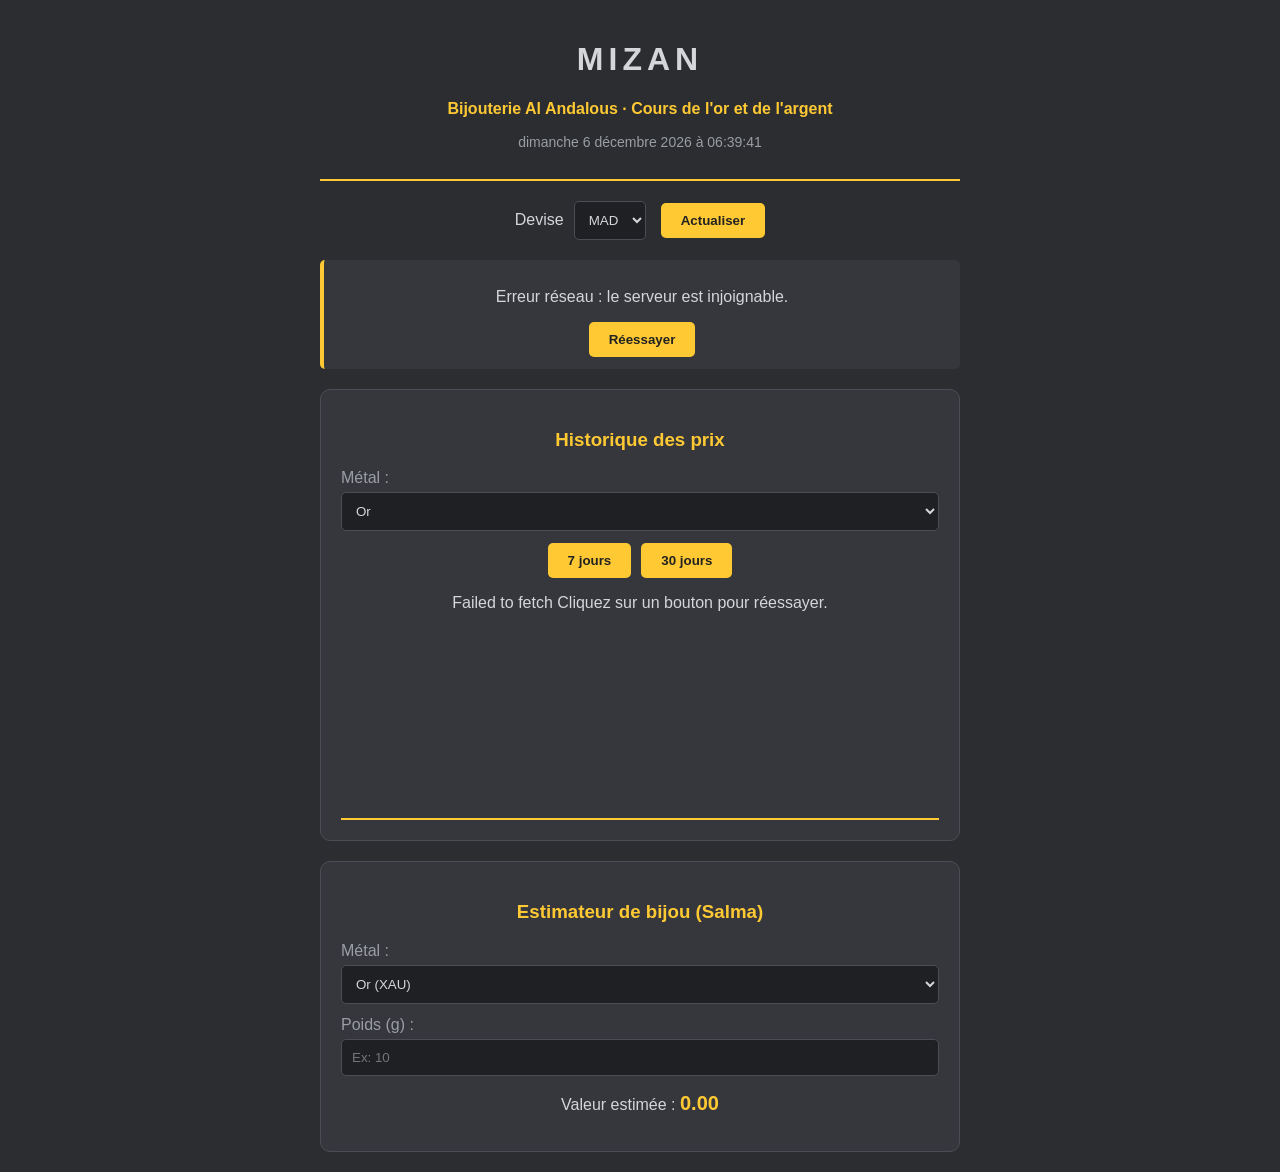
==== index.html @ be7bfcbc "chore:structure initiale Mizan 2 depuis Mizan 1" ====
<!DOCTYPE html>
<html lang="fr">
<head>
    <meta charset="UTF-8">
    <meta name="viewport" content="width=device-width, initial-scale=1.0">
    <title>Mizan — Bijouterie Al Andalous</title>
    <link rel="stylesheet" href="css/style.css">
</head>
<body>
    <div class="container">
        <header class="site-header">
            <h1>Mizan</h1>
            <p class="subtitle">Bijouterie Al Andalous · Cours de l'or et de l'argent</p>
            <p id="datetime-container">Chargement de la date...</p>
        </header>
        <div class="controls">
            <div class="currency-group">
                <label for="currency">Devise</label>
                <select id="currency">
                    <option value="MAD">MAD</option>
                    <option value="USD">USD</option>
                    <option value="EUR">EUR</option>
                </select>
            </div>
            <button id="refresh-btn">Actualiser</button>
        </div>
        <div id="status" hidden>
            <p id="status-message"></p>
            <button id="retry-btn" hidden>Réessayer</button>
        </div>
         <!-- Date de dernière mise à jour donnée par l'API -->
            <p id="last-update"></p>
        <div id="prices-container">
            <p>Chargement des cours...</p>
        </div>
                <!-- Historique des prix -->
        <div class="card" id="history-section">
            <h3>Historique des prix</h3>
            <div class="form-group">
                <label for="history-metal">Métal : </label>
                <select id="history-metal">
                    <option value="xau">Or</option>
                    <option value="silver">Argent</option>
                </select>
            </div>
            <div class="history-buttons">
                <button id="history-7">7 jours</button>
                <button id="history-30">30 jours</button>
            </div>
            <!-- Message : chargement ou erreur -->
            <p id="history-message"></p>
            <!-- Le graphique (les barres) et les dates dessous -->
            <div id="history-chart"></div>
            <div id="history-labels"></div>
        </div>
        <div class="card">
            <h3>Estimateur de bijou (Salma)</h3>
            <div class="form-group">
                <label for="metal-type">Métal : </label>
                <select id="metal-type">
                    <option value="gold">Or (XAU)</option>
                    <option value="silver">Argent (Silver)</option>
                </select>
            </div>
            <div class="form-group">
                <label for="weight">Poids (g) : </label>
                <input type="number" id="weight" placeholder="Ex: 10" min="0" step="0.01">
            </div>
            <p>Valeur estimée : <span id="estimate">0.00</span></p>
            <p id="estimator-error" class="error"></p>
        </div>
    </div> 
    <script type="module" src="js/main.js"></script>
</body>
</html>
---- css/style.css ----
/* ===== La page ===== */
body {
    font-family: Arial, sans-serif;
    background-color: #2b2d31;   /* gris foncé */
    color: #d4d6da;              /* argent */
    margin: 0;
    padding: 20px;
}

/* La boîte au centre du site */
.container {
    max-width: 640px;
    margin: 0 auto;
}
#last-update {
    text-align: center;
    color: #c4c7cc;
    font-size: 14px;
    margin-bottom: 15px;
}
/* ===== Le haut de la page ===== */
.site-header {
    text-align: center;
    border-bottom: 2px solid #ffc933;   /* ligne jaune */
    margin-bottom: 20px;
    padding-bottom: 15px;
}

h1 {
    color: #d4d6da;
    letter-spacing: 5px;
    text-transform: uppercase;
}

.subtitle {
    color: #ffc933;              /* jaune */
    font-weight: bold;
}

#datetime-container {
    color: #9a9da4;              /* gris clair */
    font-size: 14px;
}

/* ===== Devise et bouton ===== */
.controls {
    display: flex;
    justify-content: center;
    align-items: center;
    gap: 15px;
    margin-bottom: 20px;
}

.currency-group {
    display: flex;
    align-items: center;
    gap: 10px;
}

/* ===== Listes, champs et boutons ===== */
select, input {
    background-color: #1f2023;
    color: #d4d6da;
    border: 1px solid #4a4d54;
    border-radius: 5px;
    padding: 10px;
}

button {
    background-color: #ffc933;   /* jaune */
    color: #222222;
    border: none;
    border-radius: 5px;
    padding: 10px 20px;
    font-weight: bold;
    cursor: pointer;
}

button:hover {
    background-color: #e0ac12;   /* jaune plus foncé */
}

button:disabled {
    opacity: 0.5;
    cursor: not-allowed;
}

/* ===== Message de chargement ou d'erreur ===== */
#status {
    background-color: #35373c;
    border-left: 4px solid #ffc933;
    border-radius: 5px;
    padding: 12px;
    margin-bottom: 20px;
    text-align: center;
}

/* ===== Cartes de prix ===== */
.price-card {
    background-color: #35373c;
    border: 1px solid #4a4d54;
    border-radius: 10px;
    padding: 15px;
    margin-bottom: 12px;
    text-align: center;
}

.price-card h2 {
    color: #9a9da4;
    font-size: 14px;
    text-transform: uppercase;
}

.price-card h3 {
    font-size: 26px;
}

/* Hausse : trait vert à gauche */
.card-up {
    border-left: 6px solid #4ade80;
}

/* Baisse : trait rouge à gauche */
.card-down {
    border-left: 6px solid #f87171;
}

.trend-up {
    color: #4ade80;   /* vert */
}

.trend-down {
    color: #f87171;   /* rouge */
}

.variation-badge {
    font-weight: bold;
}

/* ===== Estimateur de bijou ===== */
.card {
    background-color: #35373c;
    border: 1px solid #4a4d54;
    border-radius: 10px;
    padding: 20px;
    margin-top: 20px;
}

.card h3 {
    color: #ffc933;
    text-align: center;
}

.form-group {
    display: flex;
    flex-direction: column;
    margin-bottom: 12px;
}

.form-group label {
    color: #9a9da4;
    margin-bottom: 5px;
}

.card select,
.card input {
    width: 100%;
    box-sizing: border-box;
}

.card p {
    text-align: center;
}

#estimate {
    color: #ffc933;
    font-weight: bold;
    font-size: 20px;
}

/* Message d'erreur sous le champ poids */
.error {
    color: #f87171;
    font-size: 14px;
}
css
/* Contour jaune quand on clique dans un champ */
select:focus, input:focus {
    outline: none;
    border-color: #ffc933;
}

/* ===== Historique ===== */
.history-buttons {
    display: flex;
    justify-content: center;
    gap: 10px;
    margin-bottom: 15px;
}

/* Le graphique : barres côte à côte, collées en bas */
#history-chart {
    display: flex;
    align-items: flex-end;
    gap: 4px;
    height: 180px;
    padding: 10px 10px 0 10px;
    border-bottom: 2px solid #ffc933;
}

.history-column {
    flex: 1;
    height: 100%;
    display: flex;
    align-items: flex-end;
}

.history-bar {
    width: 100%;
    background-color: #ffc933;
    border-radius: 3px 3px 0 0;
}

/* Les dates sous le graphique */
#history-labels {
    display: flex;
    gap: 4px;
    padding: 0 10px;
}

#history-labels div {
    flex: 1;
    text-align: center;
    font-size: 11px;
    color: #c4c7cc;
    margin-top: 6px;
}
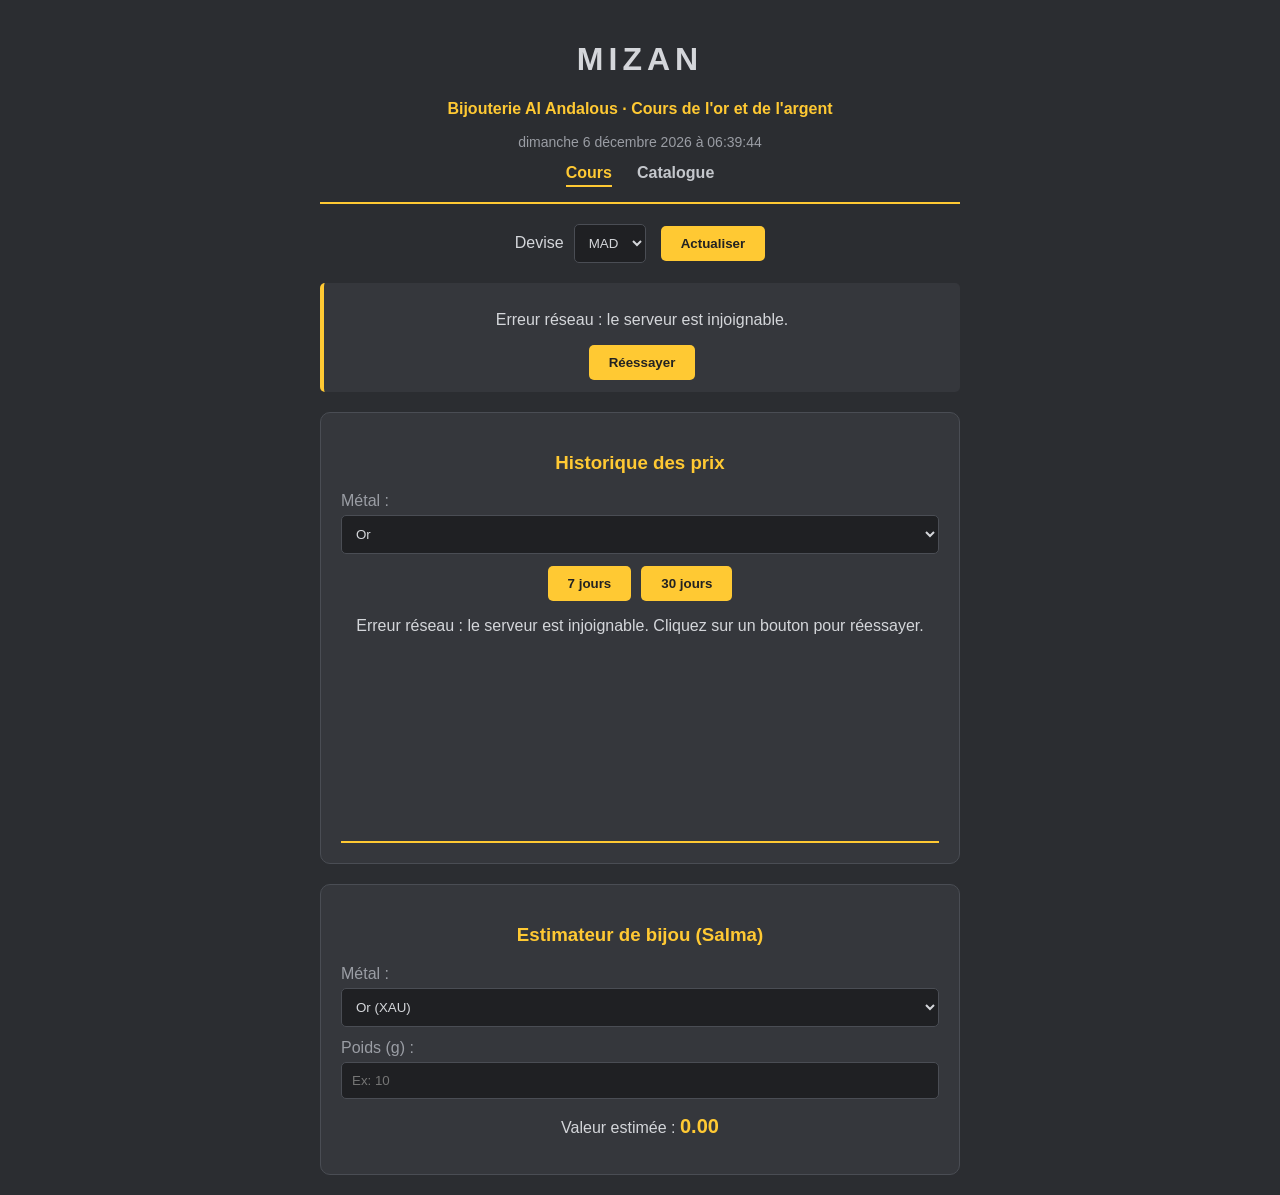
==== commit 118af807: "feat:us 01 and 02 done" ====
--- a/index.html
+++ b/index.html
@@ -12,6 +12,10 @@
             <h1>Mizan</h1>
             <p class="subtitle">Bijouterie Al Andalous · Cours de l'or et de l'argent</p>
             <p id="datetime-container">Chargement de la date...</p>
+        <nav class="site-nav">
+                <a href="index.html" class="active">Cours</a>
+                <a href="catalogue.html">Catalogue</a>
+            </nav>
         </header>
         <div class="controls">
             <div class="currency-group">
--- a/css/style.css
+++ b/css/style.css
@@ -234,4 +234,100 @@
     font-size: 11px;
     color: #c4c7cc;
     margin-top: 6px;
+}
+
+/* ===== Menu entre les pages ===== */
+.site-nav {
+    display: flex;
+    justify-content: center;
+    gap: 25px;
+    margin-top: 14px;
+}
+
+.site-nav a {
+    color: #c4c7cc;
+    text-decoration: none;
+    font-weight: bold;
+    padding-bottom: 3px;
+    border-bottom: 2px solid transparent;
+}
+
+.site-nav a:hover,
+.site-nav a.active {
+    color: #ffc933;
+    border-bottom: 2px solid #ffc933;
+}
+
+/* ===== Barre de recherche, filtre et tri du catalogue ===== */
+.catalogue-controls {
+    display: flex;
+    flex-wrap: wrap;
+    gap: 10px;
+    margin-bottom: 20px;
+}
+
+.catalogue-controls input {
+    flex: 1;
+    min-width: 180px;
+}
+/* ===== Messages du catalogue ===== */
+#catalogue-status {
+    background-color: #35373c;
+    border-left: 4px solid #ffc933;
+    border-radius: 5px;
+    padding: 12px;
+    margin-bottom: 20px;
+    text-align: center;
+}
+
+.empty-message {
+    text-align: center;
+    color: #c4c7cc;
+}
+
+/* ===== Cartes des articles ===== */
+.article-card {
+    background-color: #35373c;
+    border: 1px solid #4a4d54;
+    border-radius: 10px;
+    padding: 16px 20px;
+    margin-bottom: 12px;
+}
+
+.article-card h3 {
+    margin: 0 0 8px 0;
+    color: #ffc933;
+}
+
+.article-description {
+    margin: 8px 0;
+    color: #c4c7cc;
+}
+
+.article-price {
+    margin: 8px 0 0 0;
+    font-size: 20px;
+    font-weight: bold;
+}
+
+.article-date {
+    margin: 4px 0 0 0;
+    font-size: 13px;
+    color: #9a9da4;
+}
+
+/* Les étiquettes de statut */
+.badge {
+    display: inline-block;
+    padding: 3px 10px;
+    border-radius: 12px;
+    font-size: 12px;
+    font-weight: bold;
+}
+
+.badge-available { background-color: #4ade80; color: #1a1a1a; }
+.badge-reserved  { background-color: #ffc933; color: #1a1a1a; }
+.badge-sold      { background-color: #9a9da4; color: #1a1a1a; }
+.center {
+    text-align: center;
 }
